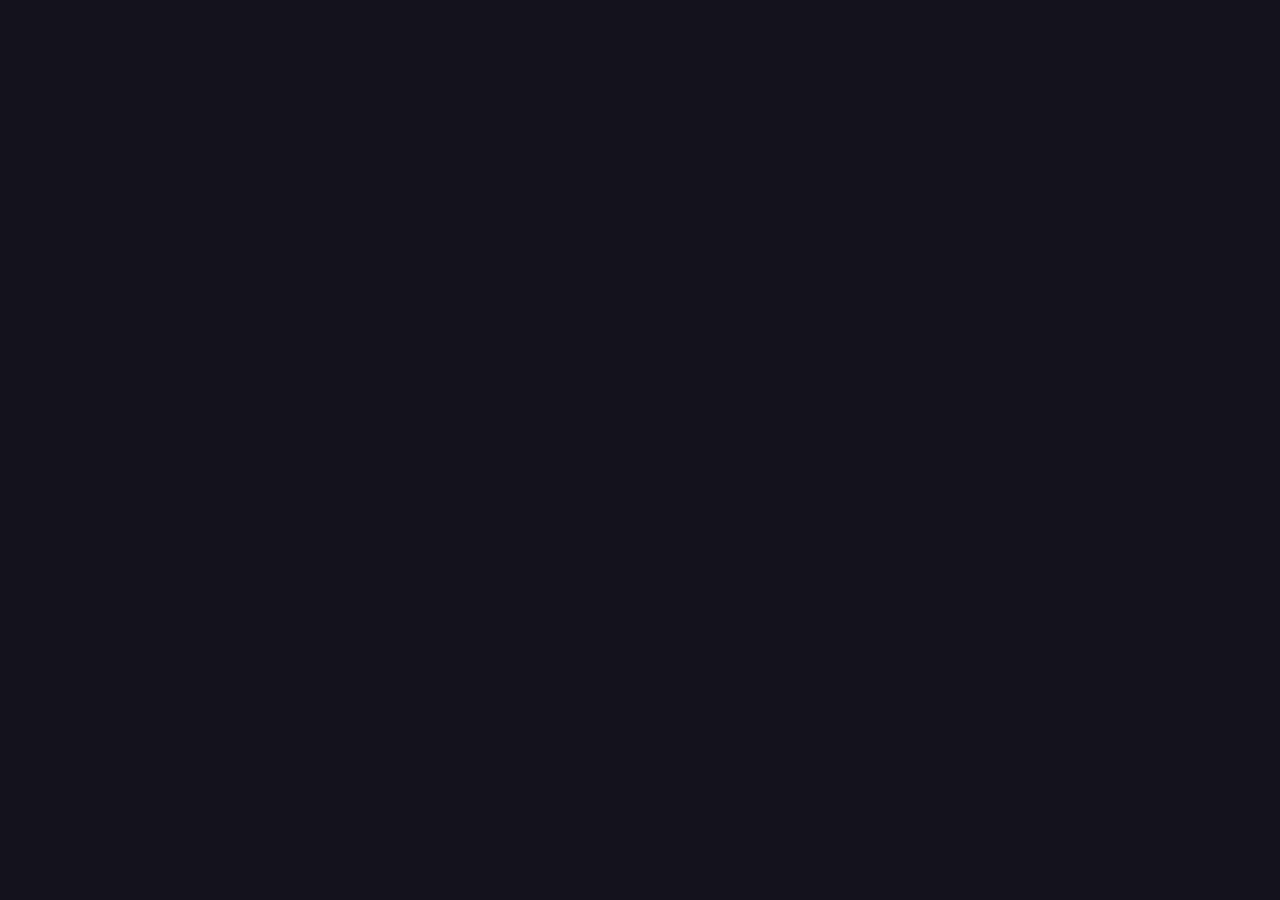
==== How To.html @ 0f37822b "how to" ====
<!DOCTYPE html>
<html lang="en">
<head>
    <meta charset="UTF-8">
    <meta name="viewport" content="width=device-width, initial-scale=1.0">
    <meta http-equiv="X-UA-Compatible" content="ie=edge">
    <title>How-To</title>
    <link rel="stylesheet" href="1.css">
</head>
<body>
    
</body>
</html>
---- 1.css ----
body
{
    background-color: #14121D;
    color: white;
    align-self: center;
    text-align: center;
}

ol {
    color: #C0BDD0;
    list-style: none;
}

ol li{
    width: 450px;
    height: 300px;
    font-size: 50px;
    text-align: center;
    float: left;
    align-items: center;
    margin: 30px;
}

ol li:hover{
    transform: scale(1.2);
    /*background-color: rgba(75, 70, 101, 0.3);*/
    color: white !important;
}

ol a li :hover {
    color: white;
    text-decoration: none;
}

ol a li{
    color: #C0BDD0;
    text-decoration: none;
}

img {
    width: 450px;
    height: 300px;
    opacity: 0.2;
}

#list1 {
    background: url('Images/tim-gouw-68319-unsplash.jpg');
    background-size: cover;
}

#list2 {
    background: url('Images/swot-strength-strength-opportunities-threats-business-human-sign-block-diagram-vector-illustration-design-swot-105386557.jpg');
    background-size: cover;
}

#list3 {
    background: url('Images/jungwoo-hong-100345-unsplash.jpg');
    background-size: cover;
}

#list4 {
    background: url('Images/matheus-ferrero-228716-unsplash.jpg');
    background-size: cover;
}
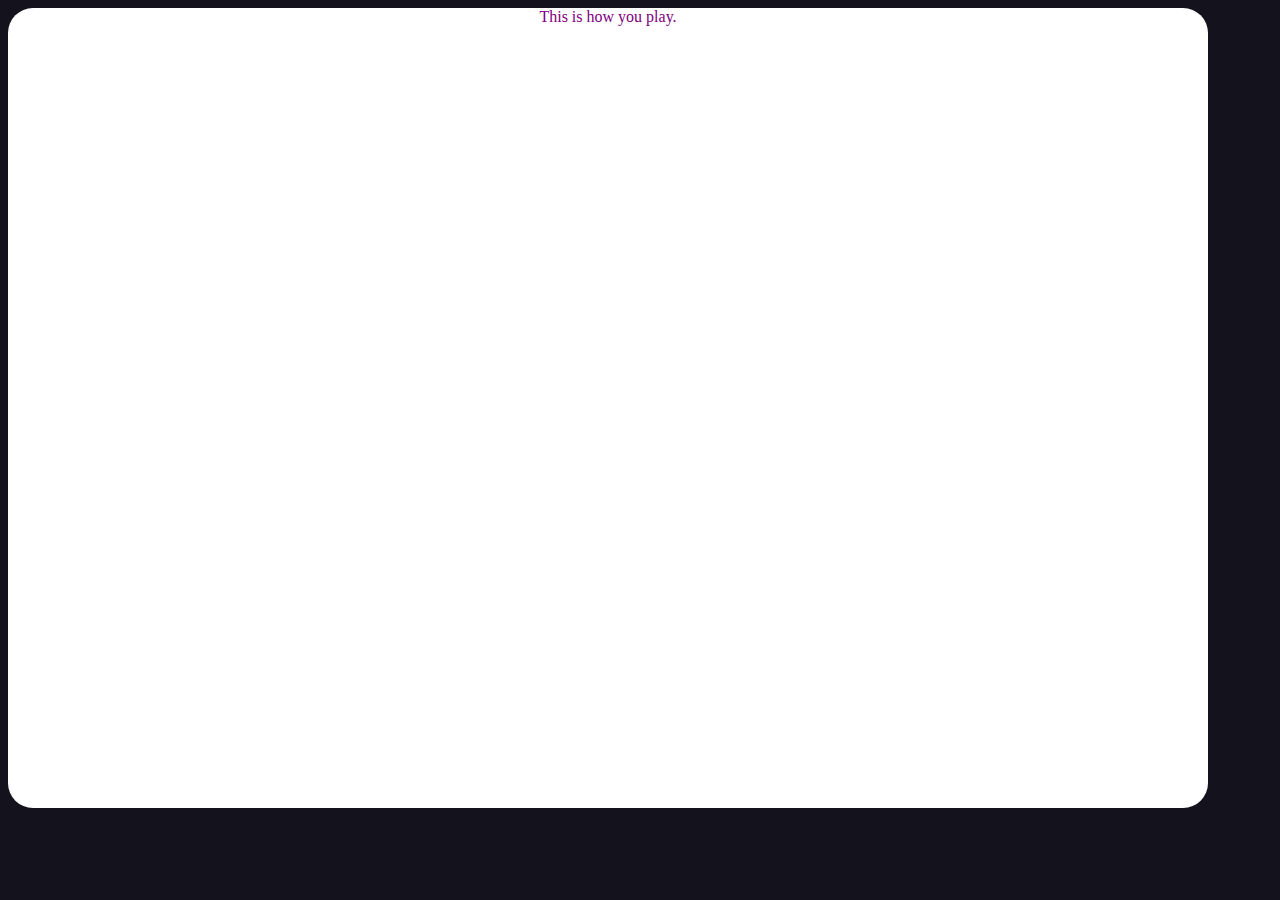
==== commit 6b982492: "c" ====
--- a/How To.html
+++ b/How To.html
@@ -8,6 +8,8 @@
     <link rel="stylesheet" href="1.css">
 </head>
 <body>
-    
+    <div id="data">
+        This is how you play.
+    </div>
 </body>
 </html>--- a/1.css
+++ b/1.css
@@ -4,6 +4,7 @@
     color: white;
     align-self: center;
     text-align: center;
+    justify-content: center;
 }
 
 ol {
@@ -24,7 +25,7 @@
 ol li:hover{
     transform: scale(1.2);
     /*background-color: rgba(75, 70, 101, 0.3);*/
-    color: white !important;
+    color: black !important;
 }
 
 ol a li :hover {
@@ -46,19 +47,31 @@
 #list1 {
     background: url('Images/tim-gouw-68319-unsplash.jpg');
     background-size: cover;
+    border-radius: 25px;
 }
 
 #list2 {
     background: url('Images/swot-strength-strength-opportunities-threats-business-human-sign-block-diagram-vector-illustration-design-swot-105386557.jpg');
     background-size: cover;
+    border-radius: 25px;
 }
 
 #list3 {
     background: url('Images/jungwoo-hong-100345-unsplash.jpg');
     background-size: cover;
+    border-radius: 25px;
 }
 
 #list4 {
     background: url('Images/matheus-ferrero-228716-unsplash.jpg');
     background-size: cover;
+    border-radius: 25px;
+}
+
+#data {
+    width: 1200px;
+    height: 800px;
+    color: purple;
+    background-color: white;
+    border-radius: 25px;
 }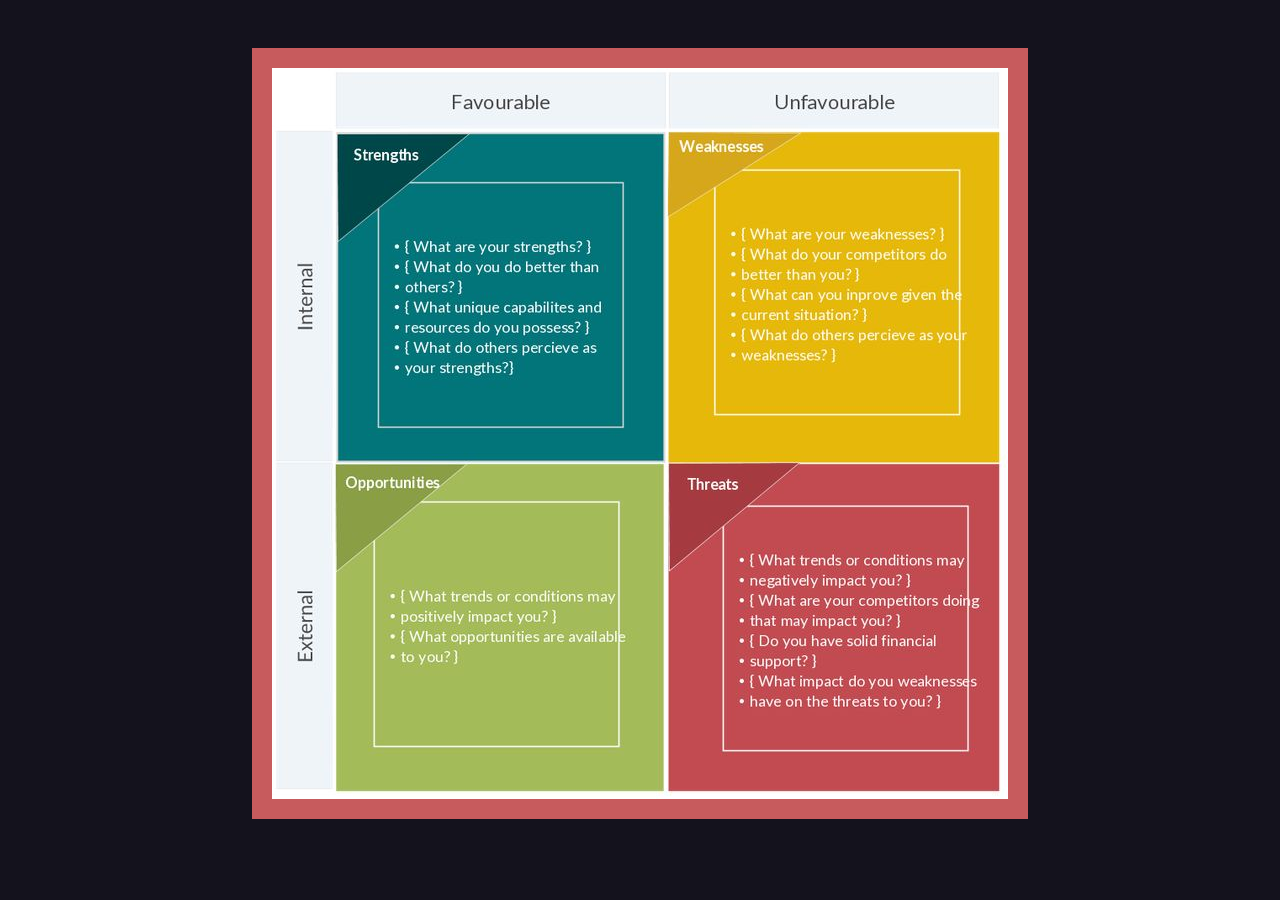
==== commit b544ed24: "2" ====
--- a/How To.html
+++ b/How To.html
@@ -9,7 +9,7 @@
 </head>
 <body>
     <div id="data">
-        This is how you play.
+        <img src="Images/SWOT how to.jpg" alt="">
     </div>
 </body>
 </html>--- a/1.css
+++ b/1.css
@@ -5,6 +5,7 @@
     align-self: center;
     text-align: center;
     justify-content: center;
+    font-family: 'Kanit', sans-serif;
 }
 
 ol {
@@ -38,11 +39,6 @@
     text-decoration: none;
 }
 
-img {
-    width: 450px;
-    height: 300px;
-    opacity: 0.2;
-}
 
 #list1 {
     background: url('Images/tim-gouw-68319-unsplash.jpg');
@@ -68,10 +64,8 @@
     border-radius: 25px;
 }
 
-#data {
-    width: 1200px;
-    height: 800px;
-    color: purple;
-    background-color: white;
-    border-radius: 25px;
+
+#data img {
+    margin: 40px;
+    border: 20px solid rgba(230, 104, 104, 0.856);
 }